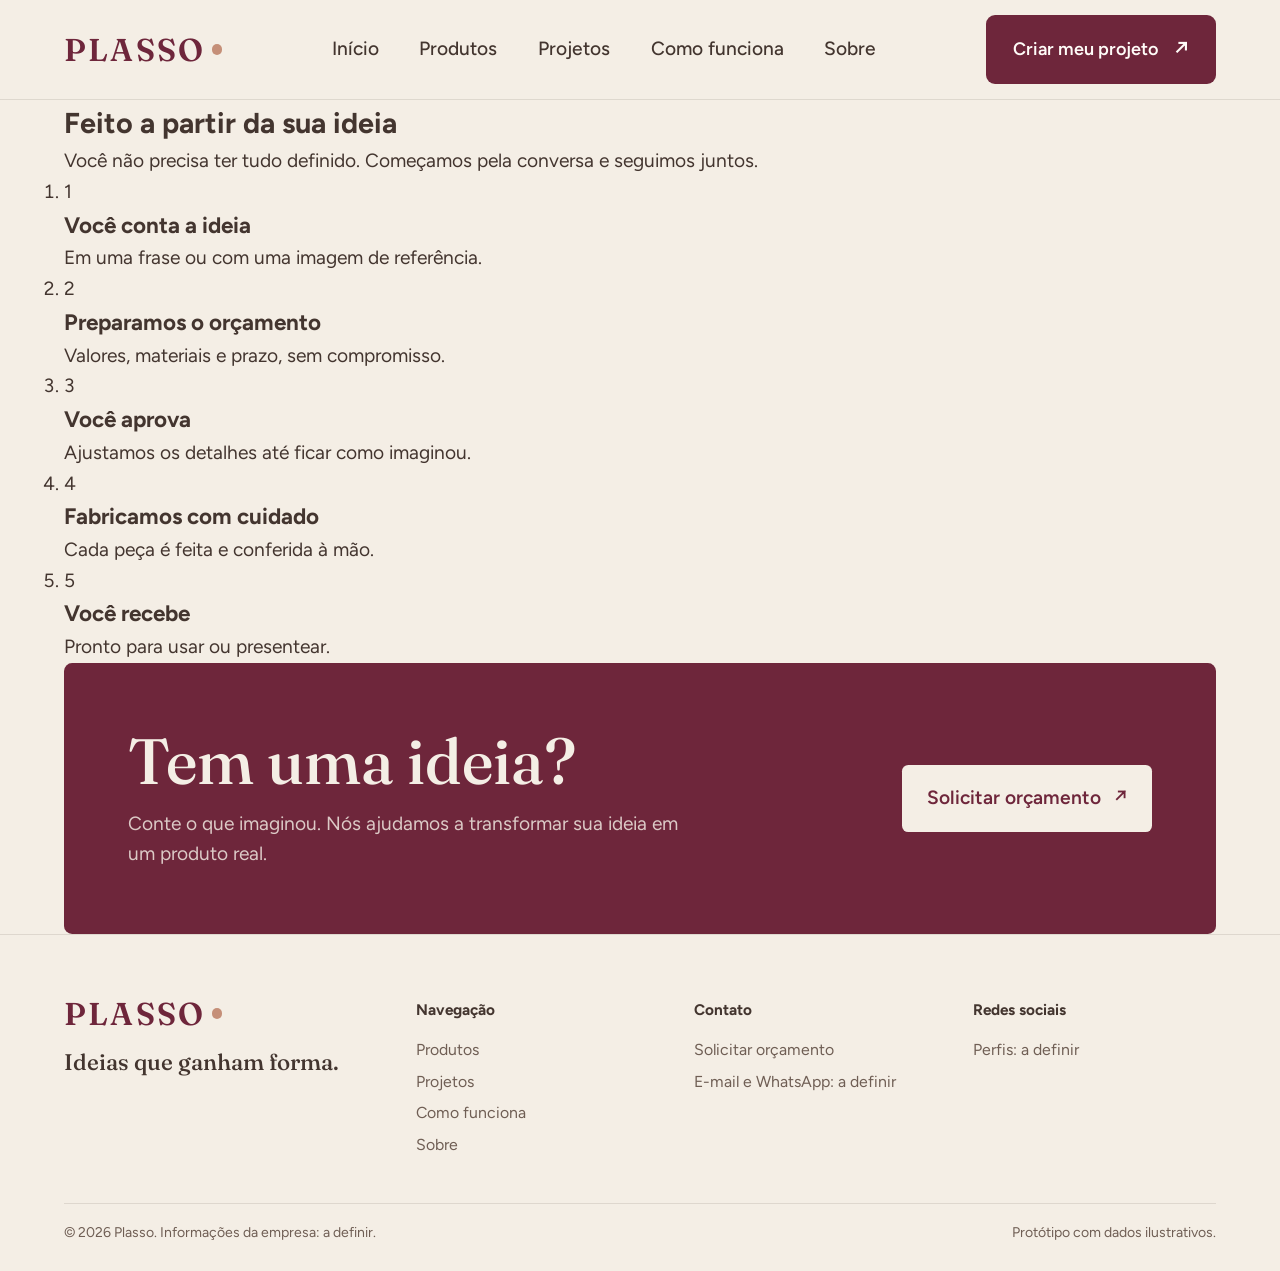
==== como-funciona.html @ d57e99d5 "Estrutura básica do site - completo" ====
<!DOCTYPE html>
<!-- GERADO por build.py. Edite os arquivos em src/, não este. -->
<html lang="pt-BR">
<head>
  <meta charset="UTF-8">
  <meta name="viewport" content="width=device-width, initial-scale=1.0">
  <title>Como funciona — Plasso</title>
  <meta name="description" content="Da ideia à entrega: veja como funciona uma encomenda na Plasso.">
  <link rel="preconnect" href="https://fonts.googleapis.com">
  <link rel="preconnect" href="https://fonts.gstatic.com" crossorigin>
  <link href="https://fonts.googleapis.com/css2?family=Fraunces:opsz,wght@9..144,400;9..144,500;9..144,600&family=Figtree:wght@400;500;600;700&display=swap" rel="stylesheet">
  <link rel="stylesheet" href="css/style.css">
  <link rel="stylesheet" href="css/pages.css">
</head>
<body>
    <header class="header">
      <div class="header-inner">
        <a href="index.html" class="logo" aria-label="Plasso, início">PLASSO<span class="logo-mark"></span></a>
        <nav class="navigation" id="navigation" aria-label="Principal">
          <a href="index.html">Início</a>
          <a href="produtos.html">Produtos</a>
          <a href="projetos.html">Projetos</a>
          <a href="como-funciona.html" aria-current="page">Como funciona</a>
          <a href="sobre.html">Sobre</a>
        </nav>
        <div class="header-actions">
          <a href="encomenda.html" class="header-button">Criar meu projeto <span aria-hidden="true">↗</span></a>
          <button class="menu-toggle" aria-expanded="false" aria-controls="navigation">Menu</button>
        </div>
      </div>
    </header>

  <main>
    <section class="band band--sand" id="processo"><div class="container">
      <div class="section-head"><h1>Feito a partir da sua ideia</h1><p>Você não precisa ter tudo definido. Começamos pela conversa e seguimos juntos.</p></div>
      <ol class="steps">
<li class="step"><span class="step-num">1</span><h3>Você conta a ideia</h3><p>Em uma frase ou com uma imagem de referência.</p></li>
<li class="step"><span class="step-num">2</span><h3>Preparamos o orçamento</h3><p>Valores, materiais e prazo, sem compromisso.</p></li>
<li class="step"><span class="step-num">3</span><h3>Você aprova</h3><p>Ajustamos os detalhes até ficar como imaginou.</p></li>
<li class="step"><span class="step-num">4</span><h3>Fabricamos com cuidado</h3><p>Cada peça é feita e conferida à mão.</p></li>
<li class="step"><span class="step-num">5</span><h3>Você recebe</h3><p>Pronto para usar ou presentear.</p></li>
</ol>
    </div></section>

    <section class="band band--cta" aria-labelledby="cta-title"><div class="container">
      <div class="cta-block"><div><h2 id="cta-title">Tem uma ideia?</h2><p>Conte o que imaginou. Nós ajudamos a transformar sua ideia em um produto real.</p></div>
      <a class="button-light" href="encomenda.html">Solicitar orçamento <span aria-hidden="true">↗</span></a></div>
    </div></section>
  </main>

    <footer class="footer"><div class="container">
      <div class="footer-grid">
        <div><a href="index.html" class="logo" aria-label="Plasso, início">PLASSO<span class="logo-mark"></span></a><p class="footer-tagline">Ideias que ganham forma.</p></div>
        <div><h4>Navegação</h4><ul><li><a href="produtos.html">Produtos</a></li><li><a href="projetos.html">Projetos</a></li><li><a href="como-funciona.html">Como funciona</a></li><li><a href="sobre.html">Sobre</a></li></ul></div>
        <div><h4>Contato</h4><ul><li><a href="encomenda.html">Solicitar orçamento</a></li><li>E-mail e WhatsApp: a definir</li></ul></div>
        <div><h4>Redes sociais</h4><ul><li>Perfis: a definir</li></ul></div>
      </div>
      <div class="footer-base"><span>© <span id="year"></span> Plasso. Informações da empresa: a definir.</span><span>Protótipo com dados ilustrativos.</span></div>
    </div></footer>

  <script src="js/main.js"></script>
</body>
</html>
---- css/style.css ----
:root{
  --color-burgundy:#6E263B; --color-burgundy-dark:#572033;
  --color-cream:#F4EEE5; --color-clay:#C58F78; --color-clay-deep:#A5654D;
  --color-wood:#B99A75; --color-brown:#43352F;
  --color-white:#FFFCF8; --color-muted:#6F5E54;
  --font-heading:'Fraunces',Georgia,serif; --font-body:'Figtree',Arial,sans-serif;
  --gutter:clamp(1.25rem,5vw,4.5rem); --max:92rem; --radius:.5rem; --ease:cubic-bezier(.2,.7,.2,1);
}
*{margin:0;padding:0;box-sizing:border-box}
html{scroll-behavior:smooth;font-size:clamp(16px,.55vw + 11px,21px)}  /* ≈19px em 1440px */
body{background:var(--color-cream);color:var(--color-brown);font:400 1.0625rem/1.6 var(--font-body);-webkit-font-smoothing:antialiased}
a{color:inherit;text-decoration:none}
button{font:inherit;cursor:pointer}
:focus-visible{outline:2px solid var(--color-burgundy);outline-offset:3px;border-radius:2px}
@media (prefers-reduced-motion:reduce){*{transition:none!important;animation:none!important;scroll-behavior:auto!important}}

.header{position:sticky;top:0;z-index:50;background:rgba(244,238,229,.94);backdrop-filter:blur(10px);border-bottom:1px solid rgba(67,53,47,.12)}
.header-inner{max-width:var(--max);margin:auto;padding:0 var(--gutter);min-height:5.5rem;display:flex;align-items:center;justify-content:space-between;gap:2rem}
.logo{display:inline-flex;align-items:center;gap:.35rem;font:600 1.75rem/1 var(--font-heading);letter-spacing:.07em;color:var(--color-burgundy)}
.logo-mark{width:.6rem;height:.6rem;background:var(--color-clay);border-radius:50%;transition:border-radius .3s var(--ease)}
.logo:hover .logo-mark{border-radius:.15rem}
.navigation{display:flex;align-items:center;gap:2.25rem}
.navigation a{font-size:1.0625rem;font-weight:500;position:relative;padding:.35rem 0}
.navigation a::after{content:"";position:absolute;left:0;bottom:0;width:100%;height:1.5px;background:var(--color-clay);transform:scaleX(0);transform-origin:left;transition:transform .3s var(--ease)}
.navigation a:hover,.navigation a[aria-current="true"]{color:var(--color-burgundy)}
.navigation a:hover::after,.navigation a[aria-current="true"]::after{transform:scaleX(1)}
.header-actions{display:flex;align-items:center;gap:1rem}
.menu-toggle{display:none;background:none;border:1.5px solid rgba(67,53,47,.3);border-radius:var(--radius);padding:.7rem 1.1rem;font-weight:600;color:var(--color-brown)}

/* ===== BOTÕES ===== */
.button-primary,.header-button{display:inline-flex;align-items:center;gap:.9rem;background:var(--color-burgundy);color:var(--color-white);border-radius:var(--radius);font-weight:600;transition:background-color .25s,transform .25s var(--ease)}
.button-primary{padding:1.15rem 1.9rem;font-size:1.125rem}
.header-button{padding:.95rem 1.5rem;font-size:1rem}
.button-primary:hover,.header-button:hover{background:var(--color-burgundy-dark);transform:translateY(-2px)}
.button-primary span,.header-button span{font-size:1.2em;transition:transform .25s var(--ease)}
.button-primary:hover span,.header-button:hover span{transform:translate(2px,-2px)}
.button-secondary{position:relative;font-size:1.125rem;font-weight:600;padding:.4rem 0}
.button-secondary::after{content:"";position:absolute;left:0;bottom:0;width:100%;height:2px;background:var(--color-clay);transform:scaleX(.35);transform-origin:left;transition:transform .3s var(--ease)}
.button-secondary:hover::after{transform:scaleX(1)}


.hero{max-width:var(--max);margin:auto;min-height:calc(100svh - 5.5rem);padding:clamp(3rem,6vw,6rem) var(--gutter);display:grid;grid-template-columns:minmax(0,1fr) minmax(0,1.05fr);align-items:center;gap:clamp(2.5rem,5vw,6rem)}
.eyebrow{display:block;margin-bottom:1.75rem;font-size:1rem;font-weight:600;color:var(--color-muted)}
.hero h1{font:500 clamp(4rem,8.2vw,8.5rem)/.96 var(--font-heading);letter-spacing:-.035em;color:var(--color-burgundy)}
.hero h1 em{font-style:normal;color:var(--color-clay-deep)}
.hero-description{max-width:30rem;margin-top:2rem;font-size:1.25rem;line-height:1.65;color:#5f4f46}
.hero-actions{display:flex;flex-wrap:wrap;align-items:center;gap:1.5rem 2rem;margin-top:2.5rem}
.hero-note{display:flex;align-items:center;gap:.9rem;margin-top:3.5rem;font-size:1rem;color:var(--color-muted)}
.note-line{width:2.5rem;height:1.5px;background:var(--color-clay)}

.hero-visual{width:100%;max-width:46rem;justify-self:end;position:relative}
.visual-label{display:flex;justify-content:space-between;gap:1rem;margin-bottom:.9rem;font-size:.875rem;font-weight:600;color:var(--color-muted)}
.product-scene{position:relative;aspect-ratio:1/1.04;overflow:hidden;background:#E8D9C7;border-radius:.4rem}
.wood-surface{position:absolute;inset:0;background:
  linear-gradient(110deg,rgba(255,255,255,.16),transparent 35%,rgba(67,53,47,.1)),
  repeating-linear-gradient(0deg,transparent 0 2.2rem,rgba(120,83,51,.08) 2.25rem,transparent 2.4rem),
  linear-gradient(135deg,#D8BD9C,#C8A783 45%,#DCC5A8)}
.product-card{position:absolute;width:58%;height:68%;left:19%;top:12%;display:flex;flex-direction:column;align-items:center;justify-content:space-between;padding:8% 6%;background:#F7F1E8;border:1px solid rgba(67,53,47,.12);border-radius:.4rem;box-shadow:0 1.6rem 3rem rgba(67,53,47,.18),0 .25rem .7rem rgba(67,53,47,.08);transform:rotate(-5deg)}
.product-card-label{font:600 1.25rem/1 var(--font-heading);letter-spacing:.25em;color:var(--color-burgundy);padding-left:.25em}
.product-symbol{display:flex;align-items:center;gap:.6rem;height:6rem}
.product-symbol span{display:block;width:1.9rem;height:4.4rem;background:var(--color-burgundy);border-radius:3rem}
.product-symbol span:nth-child(1){height:3rem;transform:rotate(-25deg)}
.product-symbol span:nth-child(2){height:5.4rem}
.product-symbol span:nth-child(3){height:3rem;transform:rotate(25deg)}
.product-card-bottom{font-size:.8125rem;font-weight:600;letter-spacing:.08em;color:var(--color-muted);text-align:center}
.small-product{position:absolute;right:8%;bottom:15%;width:6.25rem;height:6.25rem;display:grid;place-items:center;background:var(--color-burgundy);border:.35rem solid #8B465B;border-radius:50%;box-shadow:0 .8rem 1.7rem rgba(67,53,47,.25);transform:rotate(12deg)}
.small-product-hole{position:absolute;top:.6rem;left:50%;width:.7rem;height:.7rem;background:#E8D9C7;border:2px solid #8B465B;border-radius:50%;transform:translateX(-50%)}
.small-product-text{margin-top:.7rem;font:500 2.2rem/1 var(--font-heading);color:var(--color-cream)}
.scene-caption{position:absolute;left:1.4rem;right:1.4rem;bottom:1.1rem;display:flex;justify-content:space-between;font-size:.8125rem;font-weight:600;color:rgba(67,53,47,.8)}

.dimension{display:flex;align-items:center;gap:.7rem;margin-top:1rem;font-size:.875rem;color:var(--color-muted)}
.dimension::before,.dimension::after{content:"";flex:1;border-top:1.5px dashed var(--color-clay)}
.hero-visual::before{content:"";position:absolute;left:-.6rem;top:1.9rem;width:1.3rem;height:1.3rem;border-left:1.5px solid var(--color-clay);border-top:1.5px solid var(--color-clay);z-index:2}


@media (max-width:62rem){
  .navigation{position:fixed;inset:5.5rem 0 0;background:var(--color-cream);flex-direction:column;align-items:flex-start;gap:1.5rem;padding:2.5rem var(--gutter);transform:translateX(100%);transition:transform .4s var(--ease)}
  .navigation.is-open{transform:none}
  .navigation a{font:500 2rem/1.1 var(--font-heading)}
  .menu-toggle{display:block}
  .hero{grid-template-columns:1fr;min-height:auto}
  .hero-visual{justify-self:center;max-width:36rem}
  .hero-description{max-width:36rem}
}
@media (max-width:30rem){
  .header-inner{min-height:4.5rem}
  .header-button{display:none}
  .navigation{inset:4.5rem 0 0}
  .hero h1{font-size:clamp(3.4rem,17vw,4.5rem)}
  .product-symbol{transform:scale(.8)}
}
.product-scene img {
  width: 100%;
  height: 100%;
  object-fit: cover;
  display: block;
}
---- css/pages.css ----
/* Estilos das páginas internas — identidade Plasso */
.page-intro{max-width:var(--max);margin:auto;padding:clamp(4rem,8vw,7rem) var(--gutter) clamp(2.5rem,5vw,4rem);display:grid;grid-template-columns:minmax(0,1.1fr) minmax(15rem,.8fr);gap:clamp(2rem,6vw,6rem);align-items:end}
.page-kicker{display:block;color:var(--color-muted);font-size:.9rem;font-weight:600;letter-spacing:.08em;text-transform:uppercase;margin-bottom:1rem}
.page-intro h1,.section-heading h2,.editorial-copy h2{font:500 clamp(3rem,6.5vw,6rem)/.98 var(--font-heading);letter-spacing:-.035em;color:var(--color-burgundy)}
.page-intro h1 em,.section-heading h2 em{font-style:normal;color:var(--color-clay-deep)}
.page-intro p{max-width:31rem;color:var(--color-muted);font-size:1.12rem;line-height:1.7}
.page-section{padding:clamp(3rem,6vw,6rem) var(--gutter)}
.page-section--alt{background:#EEE4D5}
.page-section-inner{max-width:var(--max);margin:auto}
.section-heading{display:grid;grid-template-columns:minmax(0,1fr) minmax(14rem,.75fr);gap:2rem;align-items:end;margin-bottom:2.5rem}
.section-heading h2{font-size:clamp(2.6rem,5vw,4.5rem);max-width:12ch}
.section-heading p{max-width:28rem;color:var(--color-muted);font-size:1rem}
.tech-grid{display:grid;grid-template-columns:repeat(3,minmax(0,1fr));gap:clamp(1.25rem,2.5vw,2.5rem)}
.tech-card{min-width:0}
.product-art{position:relative;aspect-ratio:1.38;background:#DCC6A9;border-radius:.35rem;overflow:hidden;margin-bottom:1.2rem;isolation:isolate}
.product-art::before{content:"";position:absolute;inset:0;background:repeating-linear-gradient(90deg,transparent 0 1.5rem,rgba(120,83,51,.08) 1.55rem,transparent 1.7rem),linear-gradient(125deg,#DCC6A9,#C7A780 55%,#E4D1B8);z-index:-1}
.art-piece{position:absolute;left:50%;top:50%;width:39%;height:48%;background:#6E263B;border-radius:.7rem;box-shadow:0 1rem 1.6rem rgba(67,53,47,.2);transform:translate(-50%,-50%) rotate(-7deg)}
.art-piece--wood{width:58%;height:34%;background:#EBD6B7;border-radius:.25rem;transform:translate(-50%,-50%) rotate(-4deg)}
.art-piece--nfc{width:57%;height:35%;background:#FFFCF8;border-radius:.3rem;transform:translate(-50%,-50%) rotate(6deg)}
.art-piece--nfc::after{content:"";position:absolute;width:2.2rem;height:2.2rem;background:var(--color-burgundy);border-radius:50%;right:-.7rem;bottom:-.7rem}
.art-piece--keychain{width:35%;height:44%;border-radius:1rem}
.art-piece--keychain::before{content:"";position:absolute;top:-1.2rem;left:50%;width:.7rem;height:1.2rem;border:2px solid #8B6A4D;border-bottom:0;border-radius:.7rem .7rem 0 0;transform:translateX(-50%)}
.art-caption{position:absolute;left:.7rem;bottom:.7rem;background:rgba(255,252,248,.9);padding:.25rem .45rem;font-size:.7rem;color:var(--color-muted)}
.tech-card h3,.project-card h3{font:500 1.65rem/1.2 var(--font-heading);color:var(--color-brown);margin-bottom:.5rem}
.tech-card p,.project-card p{font-size:.96rem;color:var(--color-muted);line-height:1.6}
.text-link{display:inline-flex;align-items:center;gap:.45rem;margin-top:.9rem;color:var(--color-burgundy);font-weight:600;border-bottom:1px solid var(--color-clay);padding-bottom:.2rem}
.text-link:hover{color:var(--color-clay-deep)}
.project-filters{display:flex;flex-wrap:wrap;gap:.6rem;margin-bottom:2rem}
.filter-button{border:1px solid rgba(67,53,47,.2);background:transparent;border-radius:2rem;padding:.55rem 1rem;font-size:.9rem;color:var(--color-brown);transition:background .2s,color .2s,border-color .2s}
.filter-button[aria-pressed="true"],.filter-button:hover{background:var(--color-burgundy);color:var(--color-white);border-color:var(--color-burgundy)}
.project-grid{display:grid;grid-template-columns:1.2fr 1fr;gap:1.2rem}
.project-card{min-width:0}
.project-card--large .product-art{aspect-ratio:1.08}
.project-stack{display:grid;gap:1.2rem}
.project-stack .product-art{aspect-ratio:1.85}
.project-card[hidden]{display:none}
.process-list{display:grid;grid-template-columns:repeat(5,minmax(0,1fr));gap:1.3rem;position:relative}
.process-list::before{content:"";position:absolute;top:1.25rem;left:1.25rem;right:1.25rem;border-top:1px dotted var(--color-clay);z-index:0}
.process-step{position:relative;z-index:1}
.process-number{width:2.5rem;height:2.5rem;border:1px solid var(--color-clay);background:var(--color-cream);border-radius:50%;display:grid;place-items:center;color:var(--color-burgundy);font:500 1.15rem var(--font-heading);margin-bottom:1.1rem}
.process-step h3{font:500 1.4rem/1.2 var(--font-heading);margin-bottom:.5rem;color:var(--color-brown)}
.process-step p{font-size:.9rem;color:var(--color-muted);line-height:1.6}
.editorial{max-width:var(--max);margin:auto;padding:clamp(4rem,8vw,8rem) var(--gutter);display:grid;grid-template-columns:1fr 1fr;gap:clamp(2rem,7vw,7rem);align-items:center}
.editorial-art{aspect-ratio:1.05;background:#DCC6A9;border-radius:.35rem;position:relative;overflow:hidden}
.editorial-art::before{content:"";position:absolute;inset:0;background:repeating-linear-gradient(90deg,transparent 0 1.7rem,rgba(120,83,51,.08) 1.75rem,transparent 1.9rem),linear-gradient(135deg,#DCC6A9,#B99A75)}
.editorial-art .art-piece{width:48%;height:53%;background:#6E263B;transform:translate(-50%,-50%) rotate(-8deg)}
.editorial-copy h2{font-size:clamp(2.8rem,5vw,4.5rem);margin-bottom:1.5rem}
.editorial-copy p{color:var(--color-muted);font-size:1.08rem;line-height:1.8;margin-bottom:1rem}
.cta-wrap{max-width:var(--max);margin:0 auto;padding:0 var(--gutter) clamp(4rem,7vw,6rem)}
.cta-block{background:var(--color-burgundy);color:var(--color-cream);padding:clamp(2rem,5vw,4rem);border-radius:.45rem;display:flex;align-items:center;justify-content:space-between;gap:2rem}
.cta-block h2{font:500 clamp(2.5rem,5vw,4.2rem)/1.05 var(--font-heading);margin-bottom:.8rem}
.cta-block p{max-width:32rem;color:rgba(244,238,229,.82)}
.button-light{display:inline-flex;align-items:center;gap:.7rem;background:var(--color-cream);color:var(--color-burgundy);padding:1rem 1.4rem;border-radius:.35rem;font-weight:600;white-space:nowrap}
.button-light:hover{background:#fff}
.order-layout{max-width:var(--max);margin:0 auto;padding:0 var(--gutter) clamp(4rem,7vw,7rem);display:grid;grid-template-columns:minmax(0,1fr) minmax(15rem,.55fr);gap:clamp(2rem,5vw,5rem);align-items:start}
.order-form{display:grid;grid-template-columns:repeat(2,minmax(0,1fr));gap:1.25rem}
.form-field{display:flex;flex-direction:column;gap:.45rem}
.form-field--full{grid-column:1/-1}
.form-field label{font-weight:600;font-size:.92rem;color:var(--color-brown)}
.form-field input,.form-field select,.form-field textarea{width:100%;font:inherit;color:var(--color-brown);background:#FFFCF8;border:1px solid rgba(67,53,47,.2);border-radius:.3rem;padding:.85rem 1rem;min-height:3.1rem}
.form-field textarea{min-height:8rem;resize:vertical}
.form-field input:focus,.form-field select:focus,.form-field textarea:focus{outline:2px solid rgba(110,38,59,.3);border-color:var(--color-burgundy)}
.form-help{font-size:.8rem;color:var(--color-muted)}
.form-error{font-size:.8rem;color:#9B263E;min-height:1em}
.form-actions{grid-column:1/-1;display:flex;flex-direction:column;align-items:flex-start;gap:.8rem}
.form-note{font-size:.84rem;color:var(--color-muted)}
.order-aside{background:#EEE4D5;padding:1.5rem;border-radius:.35rem}
.order-aside h2{font:500 1.8rem/1.2 var(--font-heading);color:var(--color-burgundy);margin-bottom:.8rem}
.order-aside p,.order-aside li{font-size:.95rem;color:var(--color-muted);line-height:1.7}
.order-aside ul{padding-left:1.2rem;margin-top:.8rem}
.confirmation{background:#FFFCF8;padding:clamp(1.5rem,4vw,3rem);border-left:4px solid var(--color-clay);border-radius:.35rem}
.confirmation h2{font:500 2.5rem/1.2 var(--font-heading);color:var(--color-burgundy);margin-bottom:1rem}
.confirmation p{color:var(--color-muted);margin-bottom:1.5rem}
[hidden]{display:none!important}
@media(max-width:62rem){.page-intro,.section-heading{grid-template-columns:1fr;gap:1.2rem}.process-list{grid-template-columns:repeat(3,1fr);row-gap:2rem}.process-list::before{display:none}.order-layout{grid-template-columns:1fr}.editorial{grid-template-columns:1fr}.editorial-art{max-width:38rem;order:2}}
@media(max-width:42rem){.tech-grid{grid-template-columns:1fr}.project-grid{grid-template-columns:1fr}.project-card--large .product-art,.project-stack .product-art{aspect-ratio:1.4}.process-list{grid-template-columns:1fr 1fr}.cta-block{align-items:flex-start;flex-direction:column}.order-form{grid-template-columns:1fr}.form-field--full{grid-column:auto}.page-intro h1{font-size:clamp(3rem,14vw,4.5rem)}}
/* Rodapé compartilhado das páginas internas */
.container{width:100%;max-width:var(--max);margin:0 auto;padding:0 var(--gutter)}
.footer{border-top:1px solid rgba(67,53,47,.12);padding:3.5rem 0 1.5rem;background:var(--color-cream)}
.footer-grid{display:grid;grid-template-columns:1.3fr 1fr 1fr 1fr;gap:2rem;padding-bottom:2.5rem}
.footer-tagline{font:500 1.25rem/1.4 var(--font-heading);margin-top:.7rem;color:var(--color-brown)}
.footer h4{font-size:.85rem;font-weight:700;margin-bottom:.8rem;color:var(--color-brown)}
.footer ul{list-style:none;display:grid;gap:.35rem}
.footer li,.footer li a{font-size:.88rem;color:var(--color-muted)}
.footer li a:hover{color:var(--color-burgundy)}
.footer-base{display:flex;justify-content:space-between;gap:1rem;border-top:1px solid rgba(67,53,47,.12);padding-top:1rem;font-size:.78rem;color:var(--color-muted)}
@media(max-width:42rem){.footer-grid{grid-template-columns:1fr 1fr}.footer-base{flex-direction:column}.footer-grid>div:first-child{grid-column:1/-1}}
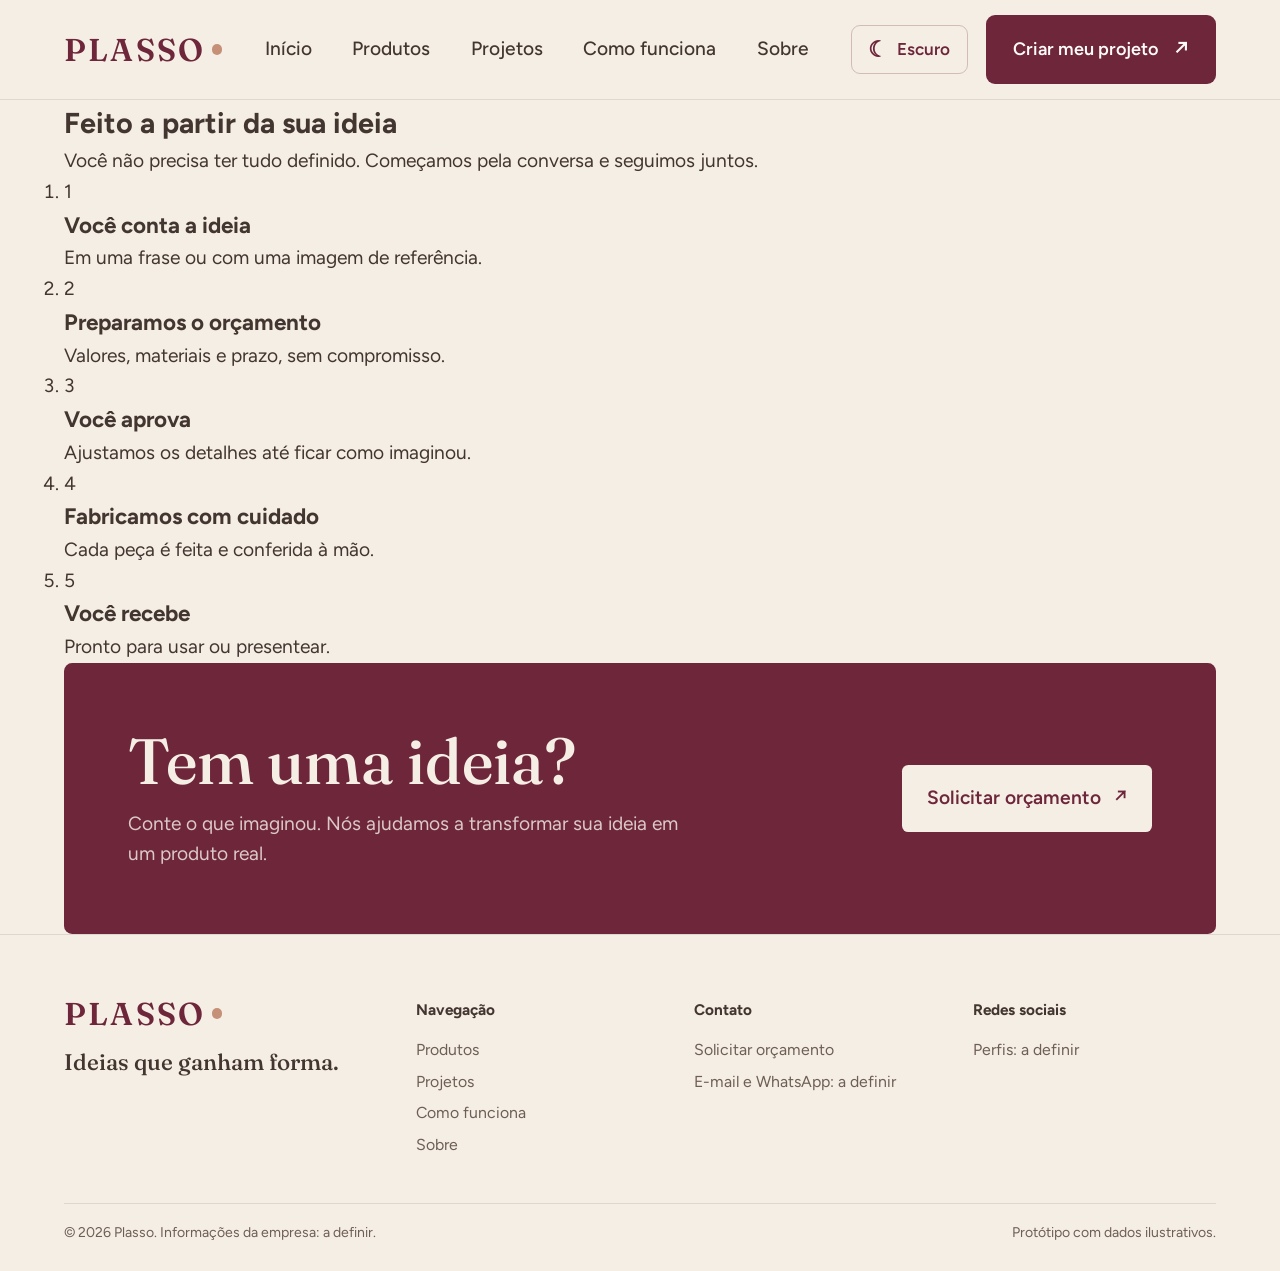
==== commit 4840be17: "modo escuro" ====
--- a/como-funciona.html
+++ b/como-funciona.html
@@ -24,6 +24,15 @@
           <a href="sobre.html">Sobre</a>
         </nav>
         <div class="header-actions">
+          <button
+          class="theme-toggle"
+          id="theme-toggle"
+          type="button"
+          aria-label="Ativar modo escuro"
+>
+  <span class="theme-icon" aria-hidden="true">☾</span>
+  <span class="theme-label">Escuro</span>
+</button>
           <a href="encomenda.html" class="header-button">Criar meu projeto <span aria-hidden="true">↗</span></a>
           <button class="menu-toggle" aria-expanded="false" aria-controls="navigation">Menu</button>
         </div>
--- a/css/style.css
+++ b/css/style.css
@@ -90,9 +90,129 @@
   .hero h1{font-size:clamp(3.4rem,17vw,4.5rem)}
   .product-symbol{transform:scale(.8)}
 }
-.product-scene img {
-  width: 100%;
-  height: 100%;
-  object-fit: cover;
-  display: block;
+
+/* ===== CONTROLE DE TEMA CLARO/ESCURO ===== */
+.theme-toggle{display:inline-flex;align-items:center;justify-content:center;gap:.45rem;min-height:2.75rem;padding:.55rem .85rem;border:1px solid rgba(67,53,47,.25);border-radius:var(--radius);background:transparent;color:var(--color-brown);font:600 .9rem/1 var(--font-body);white-space:nowrap;transition:background .2s,border-color .2s,color .2s}
+.theme-toggle:hover{background:rgba(197,143,120,.16);border-color:var(--color-clay)}
+.theme-toggle-icon{font-size:1.15rem;line-height:1}
+html[data-theme="dark"]{color-scheme:dark;--color-burgundy:#a95570;--color-burgundy-dark:#8e405a;--color-cream:#211c1b;--color-clay:#c58f78;--color-clay-deep:#d6a38b;--color-wood:#8f7155;--color-brown:#f0e5d9;--color-white:#302827;--color-muted:#c0afa3}
+html[data-theme="dark"] body{background:var(--color-cream);color:var(--color-brown)}
+html[data-theme="dark"] .header{background:rgba(33,28,27,.94);border-bottom-color:rgba(240,229,217,.12)}
+html[data-theme="dark"] .navigation{background:var(--color-cream)}
+html[data-theme="dark"] .menu-toggle,html[data-theme="dark"] .theme-toggle{color:var(--color-brown);border-color:rgba(240,229,217,.25)}
+html[data-theme="dark"] .page-section--alt{background:#2b2422}
+html[data-theme="dark"] .product-art,html[data-theme="dark"] .editorial-art{background:#49372c}
+html[data-theme="dark"] .product-art::before,html[data-theme="dark"] .editorial-art::before{filter:brightness(.72)}
+html[data-theme="dark"] .art-caption{background:rgba(33,28,27,.9);color:#e8d9c7}
+html[data-theme="dark"] .process-number{background:#211c1b}
+html[data-theme="dark"] .order-aside{background:#302827}
+html[data-theme="dark"] .form-field input,html[data-theme="dark"] .form-field select,html[data-theme="dark"] .form-field textarea{background:#302827;color:#f0e5d9;border-color:rgba(240,229,217,.2)}
+html[data-theme="dark"] .confirmation{background:#302827}
+html[data-theme="dark"] .footer{background:#211c1b;border-top-color:rgba(240,229,217,.12)}
+html[data-theme="dark"] .footer-base{border-top-color:rgba(240,229,217,.12)}
+html[data-theme="dark"] .project-filters .filter-button{border-color:rgba(240,229,217,.25);color:var(--color-brown)}
+html[data-theme="dark"] .project-filters .filter-button[aria-pressed="true"],html[data-theme="dark"] .project-filters .filter-button:hover{color:#fff}
+html[data-theme="dark"] .products-carousel-controls{border-top-color:rgba(240,229,217,.16)}
+html[data-theme="dark"] .carousel-arrow{border-color:rgba(240,229,217,.25);color:var(--color-brown)}
+html[data-theme="dark"] .carousel-arrow:hover{color:#fff}
+html[data-theme="dark"] .hero h1,html[data-theme="dark"] .page-intro h1,html[data-theme="dark"] .section-heading h2,html[data-theme="dark"] .editorial-copy h2,html[data-theme="dark"] .product-slide-copy h3{color:#e8c6ce}
+html[data-theme="dark"] .hero h1 em,html[data-theme="dark"] .page-intro h1 em,html[data-theme="dark"] .section-heading h2 em,html[data-theme="dark"] .product-slide-copy h3 em{color:#d6a38b}
+@media(max-width:62rem){html[data-theme="dark"] .navigation{background:#211c1b}}
+@media(max-width:42rem){.theme-toggle{padding:.55rem .65rem}.theme-toggle-label{display:none}}
+
+/* ===== BOTÃO DE TEMA ===== */
+
+.theme-toggle {
+  display: inline-flex;
+  align-items: center;
+  gap: .5rem;
+  padding: .7rem .9rem;
+  border: 1px solid rgba(110, 38, 59, .25);
+  border-radius: var(--radius);
+  background: transparent;
+  color: var(--color-burgundy);
+  font-size: .95rem;
+  font-weight: 600;
+  white-space: nowrap;
+  transition: background .25s ease, color .25s ease;
+}
+
+.theme-toggle:hover {
+  background: rgba(110, 38, 59, .08);
+}
+
+.theme-icon {
+  font-size: 1.2rem;
+}
+
+/* ===== TEMA ESCURO ===== */
+
+body[data-theme="dark"] {
+  --color-cream: #211b1b;
+  --color-white: #302727;
+  --color-brown: #F4EEE5;
+  --color-muted: #C6B5AA;
+  --color-burgundy: #C58F9F;
+  --color-burgundy-dark: #A86C80;
+  --color-clay: #C58F78;
+  --color-clay-deep: #D4A18B;
+  background: var(--color-cream);
+  color: var(--color-brown);
+}
+
+body[data-theme="dark"] .header {
+  background: rgba(33, 27, 27, .94);
+  border-bottom-color: rgba(244, 238, 229, .12);
+}
+
+body[data-theme="dark"] .navigation {
+  background: var(--color-cream);
+}
+
+body[data-theme="dark"] .hero-description {
+  color: var(--color-muted);
+}
+
+body[data-theme="dark"] .product-scene {
+  background: #4A3931;
+}
+
+body[data-theme="dark"] .wood-surface {
+  background:
+    repeating-linear-gradient(
+      0deg,
+      transparent 0 2.2rem,
+      rgba(0,0,0,.12) 2.25rem,
+      transparent 2.4rem
+    ),
+    linear-gradient(135deg, #6B5140, #4A3931 50%, #765A45);
+}
+
+body[data-theme="dark"] .theme-toggle {
+  color: var(--color-brown);
+  border-color: rgba(244, 238, 229, .25);
+}
+
+body[data-theme="dark"] .theme-toggle:hover {
+  background: rgba(244, 238, 229, .08);
+}
+
+body[data-theme="dark"] .button-secondary {
+  color: var(--color-brown);
+}
+
+body[data-theme="dark"] .menu-toggle {
+  color: var(--color-brown);
+  border-color: rgba(244, 238, 229, .25);
+}
+
+body[data-theme="dark"] .products-carousel,
+body[data-theme="dark"] .page-section {
+  background: var(--color-cream);
+}
+
+@media (max-width: 62rem) {
+  .theme-toggle .theme-label {
+    display: none;
+  }
 }
--- a/css/pages.css
+++ b/css/pages.css
@@ -86,3 +86,152 @@
 .footer-base{display:flex;justify-content:space-between;gap:1rem;border-top:1px solid rgba(67,53,47,.12);padding-top:1rem;font-size:.78rem;color:var(--color-muted)}
 @media(max-width:42rem){.footer-grid{grid-template-columns:1fr 1fr}.footer-base{flex-direction:column}.footer-grid>div:first-child{grid-column:1/-1}}
 
+/* ===== CARROSSEL DE PRODUTOS ===== */
+
+.products-carousel {
+  max-width: var(--max);
+  margin: 0 auto;
+  padding: clamp(4rem, 8vw, 7rem) var(--gutter);
+  overflow: hidden;
+}
+
+.products-carousel-heading {
+  display: flex;
+  align-items: end;
+  justify-content: space-between;
+  gap: 2rem;
+  margin-bottom: 2.5rem;
+}
+
+.products-carousel-heading h2 {
+  max-width: 40rem;
+  font: 500 clamp(2.5rem, 5vw, 4.5rem)/1.05 var(--font-heading);
+  color: var(--color-burgundy);
+}
+
+.products-carousel-heading h2 em {
+  color: var(--color-clay-deep);
+  font-style: normal;
+}
+
+.carousel-controls {
+  display: flex;
+  gap: .75rem;
+  flex-shrink: 0;
+}
+
+.carousel-arrow {
+  width: 3.2rem;
+  height: 3.2rem;
+  border: 1px solid rgba(110, 38, 59, .3);
+  border-radius: 50%;
+  background: transparent;
+  color: var(--color-burgundy);
+  font-size: 1.5rem;
+  transition: .25s ease;
+}
+
+.carousel-arrow:hover {
+  background: var(--color-burgundy);
+  color: var(--color-white);
+}
+
+.carousel-window {
+  overflow: hidden;
+}
+
+.carousel-track {
+  display: flex;
+  transition: transform .55s cubic-bezier(.2,.7,.2,1);
+}
+
+.carousel-slide {
+  flex: 0 0 100%;
+  display: grid;
+  grid-template-columns: 1.15fr .85fr;
+  gap: clamp(2rem, 5vw, 5rem);
+  align-items: center;
+}
+
+.carousel-slide img {
+  width: 100%;
+  aspect-ratio: 1.25 / 1;
+  object-fit: cover;
+  display: block;
+  border-radius: var(--radius);
+}
+
+.carousel-slide-info {
+  padding: 1rem 0;
+}
+
+.carousel-slide-info > span {
+  color: var(--color-muted);
+  font-size: .9rem;
+  font-weight: 600;
+}
+
+.carousel-slide-info h3 {
+  margin: 1rem 0;
+  color: var(--color-burgundy);
+  font: 500 clamp(2rem, 3.5vw, 3.5rem)/1.1 var(--font-heading);
+}
+
+.carousel-slide-info p {
+  max-width: 28rem;
+  color: var(--color-muted);
+  margin-bottom: 1.5rem;
+}
+
+.carousel-slide-info a {
+  color: var(--color-burgundy);
+  font-weight: 600;
+  border-bottom: 1px solid var(--color-clay);
+  padding-bottom: .3rem;
+}
+
+.carousel-pagination {
+  display: flex;
+  justify-content: center;
+  gap: .6rem;
+  margin-top: 2rem;
+}
+
+.carousel-dot {
+  width: 2rem;
+  height: .35rem;
+  border: 0;
+  border-radius: 1rem;
+  background: rgba(110, 38, 59, .2);
+  cursor: pointer;
+  transition: .25s ease;
+}
+
+.carousel-dot.is-active {
+  width: 3.5rem;
+  background: var(--color-burgundy);
+}
+
+@media (max-width: 700px) {
+  .products-carousel-heading {
+    align-items: start;
+  }
+
+  .carousel-slide {
+    grid-template-columns: 1fr;
+    gap: 1.5rem;
+  }
+
+  .carousel-slide img {
+    aspect-ratio: 1.15 / 1;
+  }
+
+  .carousel-slide-info h3 {
+    font-size: 2.5rem;
+  }
+
+  .carousel-arrow {
+    width: 2.7rem;
+    height: 2.7rem;
+  }
+}
